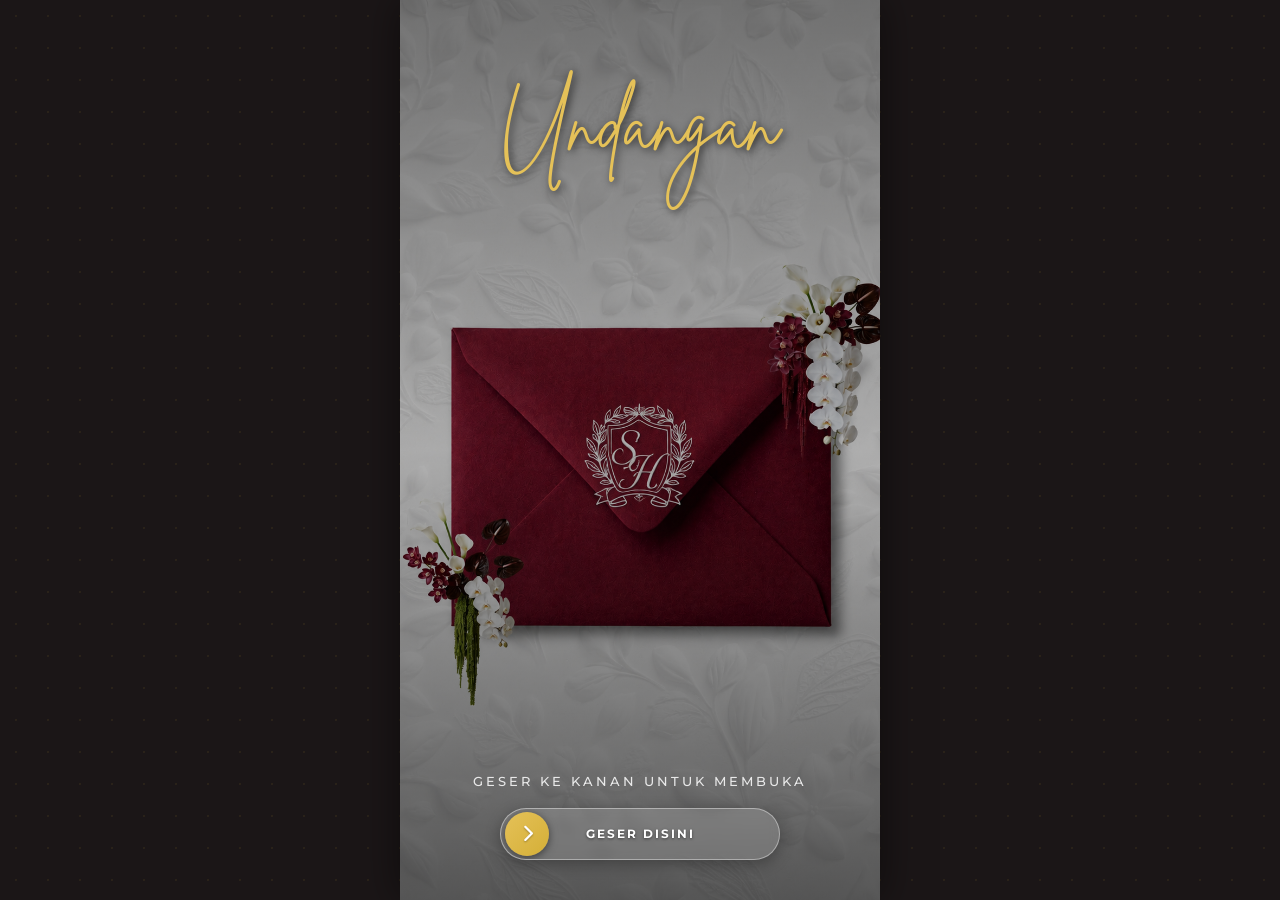
==== index.html @ bf0177e0 "Add files via upload" ====
<!DOCTYPE html>
<html lang="id">

<head>
    <meta charset="UTF-8">
    <meta name="viewport" content="width=device-width, initial-scale=1.0">
    <title>Undangan Pernikahan Sulis & Haykal</title>

    <!-- SEO Meta Tags -->
    <meta name="description"
        content="Undangan Pernikahan Digital Sulis & Haykal. Temukan detail acara, galeri foto, peta lokasi, dan kirimkan ucapan doa restu Anda di sini.">
    <meta name="keywords"
        content="undangan digital, Sulis Haykal, pernikahan Sulis & Haykal, wedding invitation, undangan online">
    <meta name="author" content="Antigravity">

    <!-- Open Graph / Facebook -->
    <meta property="og:type" content="website">
    <meta property="og:title" content="The Wedding of Sulis & Haykal">
    <meta property="og:description" content="Kirim doa restu dan hadiri pernikahan kami secara digital.">
    <meta property="og:image" content="./g13.jpg">

    <!-- Fonts -->
    <link rel="preconnect" href="https://fonts.googleapis.com">
    <link rel="preconnect" href="https://fonts.gstatic.com" crossorigin>
    <link
        href="https://fonts.googleapis.com/css2?family=Cinzel:wght@400;600;700&family=Montserrat:wght@300;400;500;600;700&family=Playfair+Display:ital,wght@0,400;0,600;0,700;1,400&display=swap"
        rel="stylesheet">

    <!-- Font Awesome Icons -->
    <link rel="stylesheet" href="https://cdnjs.cloudflare.com/ajax/libs/font-awesome/6.4.0/css/all.min.css">

    <!-- Stylesheet -->
    <link rel="stylesheet" href="style.css?v=16">

    <!-- Mobile WebView Debug Catcher -->
    <script>
        window.onerror = function (message, source, lineno, colno, error) {
            console.error("JS ERROR:\n" + message + "\nSource: " + source + "\nLine: " + lineno + "\nColumn: " + colno, error);
            return true; // Suppress intrusive error dialogs
        };
    </script>
</head>

<body>

    <!-- ================= COVER 1 (MAIN COVER) ================= -->
    <section id="cover-one" class="cover-section active">
        <div class="cover-overlay"></div>
        <div class="cover-content">
            <!-- Header Group (Top) -->
            <div class="cover-header animate-fade-in-down">
                <h1 class="brand-undangan">Undangan</h1>
            </div>

            <!-- Footer Group (Bottom) -->
            <div class="cover-footer animate-fade-in-up">
                <div class="slider-instruction animate-pulse">
                    <span>Geser ke kanan untuk membuka</span>
                </div>

                <!-- Slide to Unlock Button -->
                <div class="slider-container" id="slider-container">
                    <div class="slider-bg"></div>
                    <div class="slider-text">GESER DISINI</div>
                    <div class="slider-handle" id="slider-handle">
                        <i class="fa-solid fa-chevron-right"></i>
                    </div>
                </div>
            </div>
        </div>
    </section>

    <!-- ================= COVER 2 (GUEST COVER) ================= -->
    <section id="cover-two" class="cover-section">
        <!-- Soft Cross-Fade Slideshow -->
        <div class="slideshow-container">
            <div class="slide active" style="background-image: url('g10.jpg');"></div>
            <div class="slide" style="background-image: url('g3.jpg');"></div>
            <div class="slide" style="background-image: url('g14.jpg');"></div>
        </div>
        <div class="cover-overlay"></div>
        <div class="cover-content justify-between py-12">

            <!-- Top Text: Lontara Font -->
            <div class="cover-header-lontara animate-fade-in-down">
                <p class="subtitle">THE WEDDING OF</p>
                <h2 class="bride-groom-names">SULIS & HAYKAL</h2>
            </div>

            <!-- Bottom Guest Info and Button -->
            <div class="cover-footer animate-fade-in-up">
                <div class="guest-card">
                    <p class="to-text">Kepada Yth. Bapak/Ibu/Saudara/i:</p>
                    <h3 id="guest-name" class="guest-name-text">Nama Undangan</h3>
                    <p class="we-invite-text">Kami Mengundang Anda untuk Menghadiri Hari Bahagia Kami</p>
                </div>

                <button id="btn-open-invitation" class="btn-premium">
                    <i class="fa-solid fa-envelope-open-text mr-2 animate-bounce-horizontal"></i> Buka Undangan
                </button>
            </div>

        </div>
    </section>

    <!-- ================= MAIN INVITATION CONTENT ================= -->
    <main id="main-invitation" class="main-content hidden">

        <!-- Main Background Slideshow -->
        <div id="main-bg-slideshow">
            <div class="main-slide active" style="background-image: url('g1.jpg');"></div>
            <div class="main-slide" style="background-image: url('g2.jpg');"></div>
            <div class="main-slide" style="background-image: url('g3.jpg');"></div>
            <div class="main-slide" style="background-image: url('g4.jpg');"></div>
            <div class="main-slide" style="background-image: url('g5.jpg');"></div>
            <div class="main-slide" style="background-image: url('g6.jpg');"></div>
            <div class="main-slide" style="background-image: url('g7.jpg');"></div>
            <div class="main-slide" style="background-image: url('g8.jpg');"></div>
            <div class="main-slide" style="background-image: url('g9.jpg');"></div>
            <div class="main-slide" style="background-image: url('g10.jpg');"></div>
            <div class="main-slide" style="background-image: url('g11.jpg');"></div>
            <div class="main-slide" style="background-image: url('g12.jpg');"></div>
            <div class="main-slide" style="background-image: url('g14.jpg');"></div>
        </div>

        <!-- Section: Hero (First Screen after Opening) -->
        <section id="main-hero" class="hero-section">
            <div class="hero-bg" style="background-image: url('g12.jpg');"></div>
            <div class="cover-overlay"></div>
            <div class="hero-content">
                <!-- Top Header -->
                <div class="hero-header-top">
                    <p class="hero-invited">You are invited to the wedding of</p>
                    <h1 class="hero-names">SULIS & HAYKAL</h1>
                </div>

                <!-- Bottom Footer -->
                <div class="hero-footer-bottom">
                    <p class="hero-date-label">Waktu Pernikahan:</p>
                    <p class="hero-date-val">Sabtu, 12 September 2026</p>

                    <div class="timer-grid">
                        <div class="timer-box">
                            <span id="days" class="time-num">00</span>
                            <span class="time-label">Hari</span>
                        </div>
                        <div class="timer-box">
                            <span id="hours" class="time-num">00</span>
                            <span class="time-label">Jam</span>
                        </div>
                        <div class="timer-box">
                            <span id="minutes" class="time-num">00</span>
                            <span class="time-label">Menit</span>
                        </div>
                        <div class="timer-box">
                            <span id="seconds" class="time-num">00</span>
                            <span class="time-label">Detik</span>
                        </div>
                    </div>
                </div>
            </div>
        </section>

        <!-- Floating Music Player -->
        <div id="music-player-container" class="music-player-btn animate-rotate-slow">
            <div class="vinyl-disc" id="music-disc">
                <i class="fa-solid fa-music"></i>
            </div>
        </div>

        <!-- Section: Intro / Opening Quote -->
        <section id="intro" class="section-padding bg-ivory">
            <div class="container text-center">
                <div class="flower-divider animate-on-scroll">
                    <i class="fa-solid fa-heart-pulse"></i>
                </div>
                <div class="quote-box animate-on-scroll">
                    <h4 class="section-subtitle">Bismillahirrohmanirrohim</h4>
                    <p class="verse-text">
                        "Dan di antara tanda-tanda (kebesaran)-Nya ialah Dia menciptakan pasangan-pasangan untukmu dari
                        jenismu sendiri, agar kamu cenderung dan merasa tenteram kepadanya, dan Dia menjadikan di
                        antaramu rasa kasih dan sayang. Sungguh, pada yang demikian itu benar-benar terdapat tanda-tanda
                        (kebesaran Allah) bagi kaum yang berpikir."
                    </p>
                    <p class="verse-ref">QS. Ar-Rum: 21</p>
                </div>
            </div>
        </section>

        <!-- Running Photos Marquee -->
        <div class="running-photos-container animate-on-scroll">
            <div class="running-photos-track">
                <img src="g1.jpg" alt="Running Photo 1">
                <img src="g2.jpg" alt="Running Photo 2">
                <img src="g4.jpg" alt="Running Photo 3">
                <img src="g5.jpg" alt="Running Photo 4">
                <img src="g7.jpg" alt="Running Photo 5">
                <img src="g8.jpg" alt="Running Photo 6">
                <img src="g10.jpg" alt="Running Photo 7">
                <img src="g11.jpg" alt="Running Photo 8">
                <!-- Duplicates for seamless looping -->
                <img src="g1.jpg" alt="Running Photo 1">
                <img src="g2.jpg" alt="Running Photo 2">
                <img src="g4.jpg" alt="Running Photo 3">
                <img src="g5.jpg" alt="Running Photo 4">
                <img src="g7.jpg" alt="Running Photo 5">
                <img src="g8.jpg" alt="Running Photo 6">
                <img src="g10.jpg" alt="Running Photo 7">
                <img src="g11.jpg" alt="Running Photo 8">
            </div>
        </div>

        <!-- Section: Bride & Groom Profiles -->
        <section id="couple" class="section-padding bg-warm">
            <div class="container">
                <div class="text-center mb-12">
                    <h2 class="section-title animate-on-scroll">Mempelai</h2>
                    <p class="section-desc animate-on-scroll">Dengan memohon rahmat dan ridho Allah SWT, kami bermaksud
                        mengundang Anda untuk menghadiri pernikahan kami.</p>
                </div>

                <div class="couple-grid">
                    <!-- Bride Card -->
                    <div class="couple-card animate-on-scroll drop-down">
                        <div class="couple-img-wrapper">
                            <img src="bride.jpg" alt="Sulis" class="couple-img">
                        </div>
                        <h3 class="couple-name">Sulis</h3>
                        <p class="parents-info">
                            Putri pertama dari <br>
                            <strong>Bapak Abbas</strong> <br>
                            & <br>
                            <strong>Ibu Nurhayati</strong>
                        </p>
                    </div>

                    <div class="and-symbol animate-on-scroll drop-down" style="transition-delay: 0.2s;">
                        <span>&</span>
                    </div>

                    <!-- Groom Card -->
                    <div class="couple-card animate-on-scroll drop-down" style="transition-delay: 0.4s;">
                        <div class="couple-img-wrapper">
                            <img src="groom.jpg" alt="Nofriansyah" class="couple-img">
                        </div>
                        <h3 class="couple-name">Nofriansyah</h3>
                        <p class="parents-info">
                            Putra pertama dari <br>
                            <strong>Bapak Nasrudin Se'na</strong> <br>
                            & <br>
                            <strong>Ibu Nurhaida Hi. Moh. Tiro</strong>
                        </p>
                    </div>
                </div>
            </div>
        </section>



        <!-- Section: Event Details -->
        <section id="events" class="section-padding bg-ivory">
            <div class="container">
                <div class="text-center mb-12 animate-on-scroll">
                    <h2 class="section-title">Detail Acara</h2>
                    <p class="section-desc">Insya Allah, acara pernikahan kami akan diselenggarakan pada:</p>
                </div>

                <div class="event-grid">
                    <!-- Akad Card -->
                    <div class="event-card animate-on-scroll slide-left">
                        <div class="event-icon"><i class="fa-solid fa-ring"></i></div>
                        <h3 class="event-title">Akad Nikah</h3>

                        <div class="event-info-item">
                            <i class="fa-regular fa-calendar-days"></i>
                            <div>
                                <p class="event-day">Sabtu</p>
                                <p class="event-date">12 September 2026</p>
                            </div>
                        </div>

                        <div class="event-info-item">
                            <i class="fa-regular fa-clock"></i>
                            <div>
                                <p class="event-time">Pukul 10.00 WITA - Selesai</p>
                            </div>
                        </div>

                        <div class="event-info-item">
                            <i class="fa-solid fa-map-location-dot"></i>
                            <div>
                                <p class="event-venue"><strong>Dusun Munawar</strong></p>
                                <p class="event-address">Desa Lakatan Kec. Galang</p>
                            </div>
                        </div>

                        <a href="https://maps.app.goo.gl/1c792vHpND1x1CF36?g_st=aw" target="_blank"
                            class="btn-location">
                            <i class="fa-solid fa-location-arrow"></i> Lihat Google Maps
                        </a>
                    </div>

                    <!-- Perjamuan Card -->
                    <div class="event-card animate-on-scroll slide-right">
                        <div class="event-icon"><i class="fa-solid fa-champagne-glasses"></i></div>
                        <h3 class="event-title">Perjamuan</h3>

                        <div class="event-info-item">
                            <i class="fa-regular fa-calendar-days"></i>
                            <div>
                                <p class="event-day">Sabtu</p>
                                <p class="event-date">12 September 2026</p>
                            </div>
                        </div>

                        <div class="event-info-item">
                            <i class="fa-regular fa-clock"></i>
                            <div>
                                <p class="event-time">Pukul 19.30 WITA - Selesai</p>
                            </div>
                        </div>

                        <div class="event-info-item">
                            <i class="fa-solid fa-map-location-dot"></i>
                            <div>
                                <p class="event-venue"><strong>Dusun Munawar</strong></p>
                                <p class="event-address">Desa Lakatan Kec. Galang</p>
                            </div>
                        </div>

                        <a href="https://maps.app.goo.gl/1c792vHpND1x1CF36?g_st=aw" target="_blank"
                            class="btn-location">
                            <i class="fa-solid fa-location-arrow"></i> Lihat Google Maps
                        </a>
                    </div>
                </div>
            </div>
        </section>

        <!-- Section: Love Story -->
        <section id="love-story" class="section-padding bg-ivory">
            <div class="container">
                <div class="text-center mb-12 animate-on-scroll">
                    <h2 class="section-title">Love Story</h2>
                    <p class="section-desc">Kisah perjalanan cinta kami dari awal bertemu hingga mengikat janji suci.</p>
                </div>

                <div class="love-story-container">
                    <!-- Point 1 -->
                    <div class="love-story-card animate-on-scroll">
                        <div class="story-icon">
                            <i class="fa-solid fa-heart"></i>
                        </div>
                        <div class="story-date">22 Maret 2019</div>
                        <h3 class="story-title">Awal Bertemu</h3>
                        <p class="story-desc">Pertama kali bertemu di sekolah. Mengawali perjalanan kisah cinta dan 7 tahun menjalani masa pacaran.</p>
                    </div>

                    <!-- Point 2 -->
                    <div class="love-story-card animate-on-scroll">
                        <div class="story-icon">
                            <i class="fa-solid fa-gem"></i>
                        </div>
                        <div class="story-date">03 Juli 2026</div>
                        <h3 class="story-title">Pelamaran</h3>
                        <p class="story-desc">Momen sakral saat mengikat komitmen dan niat tulus menuju jenjang pernikahan.</p>
                    </div>

                    <!-- Point 3 -->
                    <div class="love-story-card animate-on-scroll">
                        <div class="story-icon">
                            <i class="fa-solid fa-hands-holding-heart"></i>
                        </div>
                        <div class="story-date">12 September 2026</div>
                        <h3 class="story-title">Menikah</h3>
                        <p class="story-desc">Hari yang paling dinantikan untuk mengikrarkan janji suci sehidup semati.</p>
                    </div>
                </div>
            </div>
        </section>

        <!-- Section: Photo Gallery -->
        <section id="gallery" class="section-padding bg-warm">
            <div class="container">
                <div class="text-center mb-12 animate-on-scroll">
                    <h2 class="section-title">Galeri Foto</h2>
                    <p class="section-desc">Momen-momen indah kebersamaan kami yang diabadikan dalam jepretan kamera.
                    </p>
                </div>

                <div class="gallery-grid animate-on-scroll">
                    <div class="gallery-item"><img src="g1.jpg" alt="Foto Sulis & Haykal 1" class="gallery-img"></div>
                    <div class="gallery-item"><img src="g2.jpg" alt="Foto Sulis & Haykal 2" class="gallery-img"></div>
                    <div class="gallery-item"><img src="g3.jpg" alt="Foto Sulis & Haykal 3" class="gallery-img"></div>
                    <div class="gallery-item"><img src="g4.jpg" alt="Foto Sulis & Haykal 4" class="gallery-img"></div>
                    <div class="gallery-item"><img src="g5.jpg" alt="Foto Sulis & Haykal 5" class="gallery-img"></div>
                    <div class="gallery-item"><img src="g6.jpg" alt="Foto Sulis & Haykal 6" class="gallery-img"></div>
                    <div class="gallery-item"><img src="g7.jpg" alt="Foto Sulis & Haykal 7" class="gallery-img"></div>
                    <div class="gallery-item"><img src="g8.jpg" alt="Foto Sulis & Haykal 8" class="gallery-img"></div>
                    <div class="gallery-item"><img src="g9.jpg" alt="Foto Sulis & Haykal 9" class="gallery-img"></div>
                    <div class="gallery-item"><img src="g10.jpg" alt="Foto Sulis & Haykal 10" class="gallery-img"></div>
                    <div class="gallery-item"><img src="g11.jpg" alt="Foto Sulis & Haykal 11" class="gallery-img"></div>
                    <div class="gallery-item"><img src="g12.jpg" alt="Foto Sulis & Haykal 12" class="gallery-img"></div>
                </div>
            </div>
        </section>

        <!-- Section: RSVP & Wishes -->
        <section id="rsvp-wishes" class="section-padding bg-ivory">
            <div class="container">
                <div class="rsvp-wishes-grid">

                    <!-- RSVP Card -->
                    <div class="rsvp-form-container animate-on-scroll slide-left">
                        <h2 class="card-title">Konfirmasi Kehadiran</h2>
                        <p class="card-subtitle">Silakan isi formulir di bawah ini untuk mengonfirmasi kehadiran Anda.
                        </p>

                        <form id="rsvp-form" class="rsvp-form">
                            <div class="form-group">
                                <label for="form-name">Nama Lengkap</label>
                                <input type="text" id="form-name" placeholder="Masukkan nama Anda" required
                                    autocomplete="off">
                            </div>

                            <div class="form-group">
                                <label for="form-attendance">Konfirmasi Kehadiran</label>
                                <select id="form-attendance" required>
                                    <option value="" disabled selected>Pilih Kehadiran</option>
                                    <option value="Hadir">Saya Akan Hadir</option>
                                    <option value="Ragu-ragu">Masih Ragu-ragu</option>
                                    <option value="Tidak Hadir">Maaf, Saya Tidak Bisa Hadir</option>
                                </select>
                            </div>

                            <div class="form-group">
                                <label for="form-guests">Jumlah Tamu</label>
                                <select id="form-guests" required>
                                    <option value="1">1 Orang</option>
                                    <option value="2">2 Orang (Bawa Pasangan)</option>
                                    <option value="3">3 Orang</option>
                                    <option value="4">4 Orang</option>
                                </select>
                            </div>

                            <div class="form-group">
                                <label for="form-wish">Ucapan & Doa Restu</label>
                                <textarea id="form-wish" rows="4" placeholder="Tulis ucapan dan doa restu Anda..."
                                    required></textarea>
                            </div>

                            <button type="submit" class="btn-submit">Kirim Konfirmasi</button>
                        </form>
                    </div>

                    <!-- Wishes Board -->
                    <div class="wishes-board-container animate-on-scroll slide-right">
                        <h2 class="card-title">Ucapan & Doa Restu</h2>
                        <p class="card-subtitle">Doa dan restu dari sahabat dan keluarga yang berbahagia.</p>

                        <div class="wishes-wrapper" id="wishes-list">
                            <!-- Dynamically Loaded Wishes -->
                        </div>
                    </div>

                </div>
            </div>
        </section>

        <!-- Section: Gift Envelope (Kado Digital) -->
        <section id="gift" class="section-padding bg-warm text-center">
            <div class="container">
                <div class="max-w-2xl mx-auto animate-on-scroll">
                    <h2 class="section-title">Kado Digital</h2>
                    <p class="section-desc mb-8">Bagi keluarga dan kerabat yang ingin memberikan tanda kasih untuk kami,
                        dapat mengirimikannya secara digital melalui rekening di bawah ini:</p>

                    <div class="gift-grid">
                        <!-- Account 1 -->
                        <div class="bank-card animate-on-scroll">
                            <div class="bank-logo">REKENING DIGITAL</div>
                            <p class="bank-acc-label">Nomor Rekening</p>
                            <h4 class="bank-number" id="bri-num">1510018330859</h4>
                            <p class="bank-holder">a.n. SULIS</p>
                            <button class="btn-copy" onclick="copyToClipboard('bri-num')">
                                <i class="fa-regular fa-copy"></i> Salin No. Rekening
                            </button>
                        </div>
                    </div>

                    <!-- Gift Address -->
                    <div class="gift-address-card mt-8 animate-on-scroll">
                        <i class="fa-solid fa-gift address-icon"></i>
                        <h4>Kirim Kado Fisik</h4>
                        <p class="address-text">
                            Dusun Munawar Desa Lakatan Kec. Galang
                        </p>
                        <button class="btn-copy" id="btn-copy-address"
                            onclick="copyText('Dusun Munawar Desa Lakatan Kec. Galang')">
                            <i class="fa-regular fa-copy"></i> Salin Alamat
                        </button>
                    </div>
                </div>
            </div>
        </section>

        <!-- Section: Closing / Footer -->
        <footer class="footer bg-overlay-fixed" style="background-image: url('couple_bg.jpg');">
            <div class="cover-overlay"></div>
            <div class="container relative z-10 text-center text-white">
                <p class="footer-thanks">Merupakan suatu kehormatan dan kebahagiaan bagi kami apabila
                    Bapak/Ibu/Saudara/i berkenan hadir untuk memberikan doa restu kepada kedua mempelai.</p>

                <h3 class="footer-names">SULIS & HAYKAL</h3>
                <p class="footer-closing">Sampai Jumpa di Hari Bahagia Kami</p>

                <div class="footer-divider"></div>
                <p class="credit-text">Undangan Digital oleh WARDIGITAL &bull; <a
                        href="https://instagram.com/war.digital_" target="_blank"
                        style="color: var(--secondary-light); text-decoration: none; font-weight: 500;"><i
                            class="fa-brands fa-instagram"></i> @war.digital_</a></p>
            </div>
        </footer>

    </main>

    <!-- Lightbox Popup Overlay (for Gallery) -->
    <div id="lightbox-overlay" class="lightbox-overlay">
        <span class="lightbox-close" id="lightbox-close">&times;</span>
        <img class="lightbox-content" id="lightbox-img">
    </div>

    <!-- Hidden Audio element -->
    <audio id="wedding-audio" loop preload="auto">
        <source src="music.mp3" type="audio/mpeg">
        Your browser does not support the audio element.
    </audio>

    <!-- Script File -->
    <script src="script.js?v=16"></script>
</body>

</html>
---- style.css ----
/* ==============================================
   DESIGN SYSTEM & VARIABLES
   ============================================== */
:root {
    --primary-color: #8E2B43;      /* Rose Gold / Deep Rose */
    --primary-dark: #631B2D;
    --secondary-color: #D4AF37;    /* Classic Gold */
    --secondary-light: #E5C158;
    --bg-ivory: #FCF8F5;           /* Soft Ivory Background */
    --bg-warm: #F7EFE9;            /* Slightly warmer tone */
    --text-dark: #3E3436;          /* Elegant Charcoal */
    --text-light: #F7EFE9;
    --font-heading: 'Cinzel', serif;
    --font-body: 'Montserrat', sans-serif;
}

/* Local Fonts Integration */
@font-face {
    font-family: 'Brittany Signature';
    src: url('BrittanySignature.ttf') format('truetype');
    font-weight: normal;
    font-style: normal;
    font-display: swap;
}

@font-face {
    font-family: 'Lontara';
    src: url('Lontara.ttf') format('truetype');
    font-weight: normal;
    font-style: normal;
    font-display: swap;
}

/* ==============================================
   RESET & BASE STYLES
   ============================================== */
* {
    margin: 0;
    padding: 0;
    box-sizing: border-box;
}

html {
    scroll-behavior: smooth;
    background-color: #1b1617;
    background-image: radial-gradient(rgba(212, 175, 55, 0.08) 1.5px, transparent 1.5px);
    background-size: 32px 32px;
}

body {
    font-family: var(--font-body);
    color: var(--text-dark);
    background-color: var(--bg-ivory);
    line-height: 1.6;
    overflow-x: hidden;
    max-width: 480px;
    margin: 0 auto;
    box-shadow: 0 0 40px rgba(0, 0, 0, 0.5);
    position: relative;
    min-height: 100dvh;
}

h1, h2, h3, h4, h5, h6 {
    font-family: var(--font-heading);
    font-weight: 600;
}

a {
    text-decoration: none;
    color: inherit;
    transition: all 0.3s ease;
}

/* ==============================================
   UTILITIES & FLEXBOX/GRID HELPER
   ============================================== */
.container {
    width: 100%;
    max-width: 1200px;
    margin: 0 auto;
    padding: 0 24px;
}

.section-padding {
    padding: 80px 0;
}

.text-center { text-align: center; }
.relative { position: relative; }
.z-10 { z-index: 10; }
.text-white { color: #ffffff; }
.mt-8 { margin-top: 32px; }
.mb-8 { margin-bottom: 32px; }
.mb-12 { margin-bottom: 48px; }
.mr-2 { margin-right: 8px; }
.max-w-2xl { max-width: 42rem; }
.mx-auto { margin-left: auto; margin-right: auto; }
.hidden { display: none !important; }
.py-12 { padding-top: 48px; padding-bottom: 48px; }
.justify-between { justify-content: space-between; }

/* Background helpers */
.bg-ivory { background-color: transparent; }
.bg-warm { background-color: transparent; }

/* ==============================================
   COVER INTERFACES (Full Screen Covers)
   ============================================== */
.cover-section {
    position: fixed;
    top: 0;
    left: 50%;
    transform: translate(-50%, 0);
    width: 100%;
    max-width: 480px;
    height: 100dvh;
    z-index: 100;
    overflow: hidden;
    display: flex;
    flex-direction: column;
    justify-content: center;
    align-items: center;
    transition: transform 1s cubic-bezier(0.77, 0, 0.175, 1), opacity 1s ease;
}

.cover-section:not(.active) {
    transform: translate(-50%, -100%);
    pointer-events: none;
    opacity: 0;
}

.cover-overlay {
    position: absolute;
    top: 0;
    left: 0;
    width: 100%;
    height: 100%;
    background: linear-gradient(to bottom, rgba(0,0,0,0.55), rgba(0,0,0,0.3), rgba(0,0,0,0.65));
    z-index: 2;
}

.cover-content {
    position: relative;
    z-index: 3;
    width: 100%;
    height: 100%;
    display: flex;
    flex-direction: column;
    align-items: center;
    justify-content: center;
    padding: 40px 20px;
    text-align: center;
}

.cover-header, .cover-footer {
    width: 100%;
    display: flex;
    flex-direction: column;
    align-items: center;
}

/* Cover 1 (Main Cover) */
#cover-one {
    background-image: url('g13.jpg');
    background-size: cover;
    background-position: center;
}

#cover-one .cover-content {
    justify-content: space-between;
    padding: 60px 20px 40px;
}

.brand-undangan {
    font-family: 'Brittany Signature', cursive;
    color: var(--secondary-light);
    font-size: 5rem;
    font-weight: normal;
    text-shadow: 2px 2px 8px rgba(0, 0, 0, 0.7);
    margin-bottom: 8px;
    user-select: none;
}

.monogram-container {
    display: flex;
    justify-content: center;
    align-items: center;
    z-index: 5;
}

.monogram-text-stacked {
    display: flex;
    flex-direction: column;
    align-items: center;
    line-height: 0.85;
}

.monogram-text-stacked .m-letter {
    font-family: 'Cinzel', serif;
    font-size: 3.5rem;
    font-weight: 700;
    color: var(--secondary-light);
    letter-spacing: 0;
    text-shadow: 2px 4px 10px rgba(0, 0, 0, 0.9);
    user-select: none;
}

/* Shift R to the top-left */
.monogram-text-stacked .m-letter:first-child {
    transform: translate(-32px, -10px);
}

/* Shift D to the bottom-right */
.monogram-text-stacked .m-letter:last-child {
    transform: translate(32px, 10px);
}

.monogram-text-stacked .m-amp {
    font-family: 'Playfair Display', serif;
    font-style: italic;
    font-size: 2.2rem;
    color: #ffffff;
    margin: -5px 0;
    z-index: 2;
    text-shadow: 2px 4px 10px rgba(0, 0, 0, 0.9);
    user-select: none;
}

.slider-instruction {
    font-size: 0.8rem;
    letter-spacing: 3px;
    color: rgba(255, 255, 255, 0.85);
    margin-bottom: 16px;
    text-transform: uppercase;
    font-weight: 500;
}

/* Slider Track & Handle */
.slider-container {
    width: 280px;
    height: 52px;
    background-color: rgba(255, 255, 255, 0.15);
    border: 1px solid rgba(255, 255, 255, 0.4);
    border-radius: 30px;
    position: relative;
    padding: 4px;
    display: flex;
    align-items: center;
    box-shadow: 0 4px 15px rgba(0,0,0,0.3);
    backdrop-filter: blur(5px);
    overflow: hidden;
}

.slider-bg {
    position: absolute;
    left: 0;
    top: 0;
    height: 100%;
    width: 0;
    background: linear-gradient(90deg, rgba(142,43,67,0.4), rgba(212,175,55,0.4));
    border-radius: 30px 0 0 30px;
    z-index: 1;
}

.slider-text {
    width: 100%;
    text-align: center;
    font-size: 0.75rem;
    font-weight: 700;
    letter-spacing: 2px;
    color: #ffffff;
    user-select: none;
    z-index: 2;
    text-transform: uppercase;
    text-shadow: 0 1px 3px rgba(0,0,0,0.5);
}

.slider-handle {
    width: 44px;
    height: 44px;
    background: linear-gradient(135deg, var(--secondary-light), var(--secondary-color));
    border-radius: 50%;
    display: flex;
    justify-content: center;
    align-items: center;
    color: #ffffff;
    cursor: pointer;
    box-shadow: 0 2px 8px rgba(0, 0, 0, 0.5);
    position: absolute;
    left: 4px;
    z-index: 3;
    transition: left 0.1s ease;
}

.slider-handle i {
    font-size: 1.1rem;
    text-shadow: 0 1px 2px rgba(0,0,0,0.3);
}

/* Cover 2 (Guest Cover) */
.slideshow-container {
    position: absolute;
    top: 0;
    left: 0;
    width: 100%;
    height: 100%;
    z-index: 1;
}

.slide {
    position: absolute;
    top: 0;
    left: 0;
    width: 100%;
    height: 100%;
    background-size: cover;
    background-position: center;
    opacity: 0;
    transition: opacity 1.5s ease-in-out;
    z-index: 1;
}

.slide.active {
    opacity: 1;
}

/* Main Background Slideshow */
#main-bg-slideshow {
    position: fixed;
    top: 0;
    left: 50%;
    transform: translateX(-50%);
    width: 100%;
    max-width: 480px;
    height: 100dvh;
    z-index: 1;
    overflow: hidden;
    pointer-events: none;
}

.main-slide {
    position: absolute;
    top: 0;
    left: 0;
    width: 100%;
    height: 100%;
    background-size: cover;
    background-position: center;
    opacity: 0;
    transition: opacity 1s ease-in-out;
}

.main-slide.active {
    opacity: 1;
}

.main-content section, .main-content footer {
    position: relative;
    z-index: 2;
}

.cover-header-lontara {
    margin-top: 20px;
}

.cover-header-lontara .subtitle {
    font-size: 0.9rem;
    letter-spacing: 6px;
    color: var(--secondary-light);
    font-weight: 600;
    margin-bottom: 8px;
    text-shadow: 0 2px 4px rgba(0,0,0,0.6);
}

.bride-groom-names {
    font-family: 'Lontara', sans-serif;
    font-size: 3.2rem;
    font-weight: normal;
    color: #ffffff;
    text-shadow: 2px 2px 8px rgba(0,0,0,0.8);
    line-height: 1.2;
}

#cover-two .cover-content {
    justify-content: space-between;
    padding: 60px 20px 40px;
}

.guest-card {
    background: none;
    backdrop-filter: none;
    -webkit-backdrop-filter: none;
    border: none;
    padding: 0;
    max-width: 320px;
    margin: 0 auto 24px;
    box-shadow: none;
}

.to-text {
    font-size: 0.75rem;
    color: rgba(255, 255, 255, 0.85);
    text-transform: uppercase;
    letter-spacing: 1.5px;
    margin-bottom: 6px;
    text-shadow: 1px 1px 4px rgba(0, 0, 0, 0.9);
}

.guest-name-text {
    font-family: var(--font-heading);
    font-size: 1.5rem;
    font-weight: 600;
    color: var(--secondary-light);
    margin-bottom: 8px;
    text-shadow: 1px 1px 6px rgba(0, 0, 0, 0.9);
}

.we-invite-text {
    font-size: 0.72rem;
    color: rgba(255, 255, 255, 0.9);
    letter-spacing: 0.5px;
    text-shadow: 1px 1px 4px rgba(0, 0, 0, 0.9);
}

.btn-premium {
    background: linear-gradient(135deg, var(--primary-color), var(--primary-dark));
    color: #ffffff;
    border: 1px solid var(--secondary-color);
    padding: 14px 36px;
    font-family: var(--font-heading);
    font-size: 0.95rem;
    font-weight: 600;
    letter-spacing: 2px;
    border-radius: 30px;
    cursor: pointer;
    box-shadow: 0 4px 15px rgba(142, 43, 67, 0.4), 0 0 0 0px rgba(212, 175, 55, 0.5);
    transition: all 0.3s cubic-bezier(0.175, 0.885, 0.32, 1.275);
    text-transform: uppercase;
}

.btn-premium:hover {
    transform: translateY(-3px);
    box-shadow: 0 6px 20px rgba(142, 43, 67, 0.6), 0 0 10px rgba(212, 175, 55, 0.8);
    background: linear-gradient(135deg, var(--primary-dark), var(--primary-color));
}

.btn-premium:active {
    transform: translateY(-1px);
}

/* ==============================================
   MAIN CONTENT AREA
   ============================================== */
.main-content {
    opacity: 0;
    transition: opacity 1.5s ease-in-out;
}

.main-content.visible {
    opacity: 1;
}

/* Floating Music Player */
.music-player-btn {
    position: fixed;
    bottom: 24px;
    right: 24px;
    width: 50px;
    height: 50px;
    background: linear-gradient(135deg, var(--primary-color), var(--primary-dark));
    border: 2px solid var(--secondary-color);
    border-radius: 50%;
    display: flex;
    justify-content: center;
    align-items: center;
    color: #ffffff;
    font-size: 1.1rem;
    cursor: pointer;
    box-shadow: 0 4px 12px rgba(0, 0, 0, 0.3);
    z-index: 99;
}

@media (min-width: 481px) {
    .music-player-btn {
        right: calc(50% - 240px + 24px);
    }
}

.vinyl-disc {
    width: 100%;
    height: 100%;
    display: flex;
    justify-content: center;
    align-items: center;
}

/* Rotating Class */
.animate-rotate-slow {
    animation: rotateVinyl 4s linear infinite;
}

.paused {
    animation-play-state: paused;
}

@keyframes rotateVinyl {
    from { transform: rotate(0deg); }
    to { transform: rotate(360deg); }
}

/* Section Header Typography */
.section-title {
    font-family: var(--font-heading);
    font-size: 2.2rem;
    color: var(--primary-color);
    margin-bottom: 8px;
    letter-spacing: 2px;
}

.section-desc {
    font-size: 0.85rem;
    color: #776e70;
    max-width: 600px;
    margin: 0 auto;
    letter-spacing: 1px;
}

/* ==============================================
   SECTION: INTRO (Opening Quote)
   ============================================== */
.flower-divider {
    color: var(--secondary-color);
    font-size: 1.6rem;
    margin-bottom: 20px;
}
.quote-box {
    background-color: rgba(0, 0, 0, 0.45);
    backdrop-filter: blur(8px);
    -webkit-backdrop-filter: blur(8px);
    border: 1px solid rgba(255, 255, 255, 0.15);
    border-radius: 16px;
    padding: 32px 24px;
    margin: 20px auto 0;
    max-width: 100%;
    box-shadow: 0 8px 32px rgba(0, 0, 0, 0.4);
    text-align: center;
}

.section-subtitle {
    font-size: 0.95rem;
    font-weight: 500;
    letter-spacing: 4px;
    color: var(--secondary-light);
    margin-bottom: 18px;
    text-transform: uppercase;
    text-shadow: 1px 1px 3px rgba(0, 0, 0, 0.8);
}

.verse-text {
    font-family: 'Playfair Display', 'Georgia', serif;
    font-size: 0.82rem;
    color: #ffffff;
    font-style: normal;
    max-width: 800px;
    margin: 0 auto 16px;
    line-height: 1.8;
    text-transform: none;
    text-shadow: 1px 1px 3px rgba(0, 0, 0, 0.8);
}

.verse-ref {
    font-size: 0.8rem;
    font-weight: 600;
    letter-spacing: 2px;
    color: var(--secondary-light);
    text-transform: uppercase;
    margin: 0;
    text-shadow: 1px 1px 3px rgba(0, 0, 0, 0.8);
}

/* ==============================================
   SECTION: COUPLE PROFILE
   ============================================== */
.couple-grid {
    display: flex;
    flex-direction: column;
    align-items: center;
    gap: 20px;
    margin-top: 40px;
}

#couple .container {
    padding-left: 0;
    padding-right: 0;
}

#couple .mb-12 {
    padding: 0 24px;
}

.couple-card {
    background-image: linear-gradient(rgba(0, 0, 0, 0.2), rgba(0, 0, 0, 0.4)), url('couple_bg.jpg');
    background-size: cover;
    background-position: center;
    background-repeat: no-repeat;
    border-radius: 20px;
    border: 1.5px solid rgba(212, 175, 55, 0.45);
    padding: 40px 30px;
    width: 100%;
    max-width: 100%;
    text-align: center;
    transition: transform 0.4s ease, box-shadow 0.4s ease;
}

.couple-card:hover {
    transform: translateY(-5px);
    box-shadow: 0 15px 40px rgba(212, 175, 55, 0.15);
}

.couple-img-wrapper {
    width: 180px;
    height: 180px;
    border-radius: 50%;
    overflow: hidden;
    margin: 0 auto 24px;
    border: 4px solid var(--secondary-color);
    box-shadow: 0 6px 15px rgba(0,0,0,0.1);
}

.couple-img {
    width: 100%;
    height: 100%;
    object-fit: cover;
    transition: transform 0.6s ease;
}

.couple-card:hover .couple-img {
    transform: scale(1.1);
}

.couple-name {
    font-family: var(--font-heading);
    font-size: 1.5rem;
    color: var(--primary-color);
    margin-bottom: 12px;
    font-weight: 600;
}

.parents-info {
    font-size: 0.85rem;
    color: #665f61;
    margin-bottom: 24px;
    line-height: 1.7;
}

.social-btn {
    display: inline-block;
    padding: 8px 16px;
    background-color: var(--bg-warm);
    border-radius: 20px;
    font-size: 0.8rem;
    font-weight: 500;
    color: var(--primary-color);
}

.social-btn:hover {
    background-color: var(--primary-color);
    color: #ffffff;
}

.and-symbol {
    font-family: 'Brittany Signature', cursive;
    font-size: 3.2rem;
    color: var(--secondary-color);
    margin: 10px 0;
    user-select: none;
}

/* ==============================================
   SECTION: HERO SECTION (After Cover 2)
   ============================================== */
.hero-section {
    position: relative;
    height: 100dvh;
    width: 100%;
    overflow: hidden;
    display: flex;
    flex-direction: column;
    justify-content: space-between;
    align-items: center;
    padding: 60px 20px 40px;
    z-index: 2;
}

.hero-bg {
    position: absolute;
    top: 0;
    left: 0;
    width: 100%;
    height: 100%;
    background-size: cover;
    background-position: center;
    z-index: 1;
    transform: scale(1.15);
    transition: transform 3.5s cubic-bezier(0.25, 0.46, 0.45, 0.94);
}

.hero-active .hero-bg {
    transform: scale(1);
}

.hero-content {
    position: relative;
    z-index: 3;
    width: 100%;
    height: 100%;
    display: flex;
    flex-direction: column;
    justify-content: space-between;
    align-items: center;
    text-align: center;
}

.hero-header-top {
    opacity: 0;
    transform: translateY(-20px);
    transition: opacity 2.0s cubic-bezier(0.42, 0, 0.58, 1), transform 2.0s cubic-bezier(0.42, 0, 0.58, 1);
    transition-delay: 0.3s;
    margin-top: 10px;
}

.hero-active .hero-header-top {
    opacity: 1;
    transform: translateY(0);
}

.hero-footer-bottom {
    opacity: 0;
    transform: translateY(20px);
    transition: opacity 2.0s cubic-bezier(0.42, 0, 0.58, 1), transform 2.0s cubic-bezier(0.42, 0, 0.58, 1);
    transition-delay: 0.8s;
    width: 100%;
    display: flex;
    flex-direction: column;
    align-items: center;
}

.hero-active .hero-footer-bottom {
    opacity: 1;
    transform: translateY(0);
}

.hero-invited {
    font-family: 'Lontara', sans-serif;
    font-size: 0.8rem;
    color: var(--secondary-light);
    text-transform: uppercase;
    letter-spacing: 1px;
    margin-bottom: 12px;
    text-shadow: 0 2px 4px rgba(0,0,0,0.6);
    white-space: nowrap;
}

.hero-names {
    font-family: 'Lontara', sans-serif;
    font-size: 2.2rem;
    color: #ffffff;
    text-shadow: 2px 2px 8px rgba(0,0,0,0.8);
    line-height: 1.2;
    font-weight: normal;
    white-space: nowrap;
}

.hero-date-label {
    font-size: 0.75rem;
    text-transform: uppercase;
    letter-spacing: 2px;
    color: rgba(255, 255, 255, 0.85);
    margin-bottom: 4px;
    text-shadow: 0 1px 3px rgba(0,0,0,0.5);
}

.hero-date-val {
    font-family: var(--font-heading);
    font-size: 1.45rem;
    color: var(--secondary-light);
    font-weight: 600;
    margin-bottom: 24px;
    text-shadow: 0 2px 4px rgba(0,0,0,0.6);
}

.hero-section .timer-box {
    background-color: rgba(0, 0, 0, 0.4);
    border: 1px solid rgba(255, 255, 255, 0.2);
    backdrop-filter: blur(4px);
    -webkit-backdrop-filter: blur(4px);
}

.bg-overlay-fixed {
    background-attachment: fixed;
}

.countdown-title {
    font-size: 2.5rem;
    color: var(--secondary-light);
    margin-bottom: 8px;
    text-shadow: 0 2px 4px rgba(0,0,0,0.5);
}

.countdown-subtitle {
    font-size: 0.95rem;
    letter-spacing: 3px;
    text-transform: uppercase;
    margin-bottom: 40px;
    text-shadow: 0 1px 2px rgba(0,0,0,0.5);
}

.timer-grid {
    display: flex;
    justify-content: center;
    gap: 16px;
    flex-wrap: wrap;
}

.timer-box {
    background-color: rgba(255, 255, 255, 0.12);
    backdrop-filter: blur(8px);
    -webkit-backdrop-filter: blur(8px);
    border: 1px solid rgba(255, 255, 255, 0.25);
    border-radius: 12px;
    width: 90px;
    padding: 16px 8px;
    display: flex;
    flex-direction: column;
    align-items: center;
    box-shadow: 0 8px 20px rgba(0, 0, 0, 0.15);
}

.time-num {
    font-family: var(--font-heading);
    font-size: 2.2rem;
    font-weight: 700;
    line-height: 1.1;
    margin-bottom: 4px;
    color: #ffffff;
}

.time-label {
    font-size: 0.7rem;
    text-transform: uppercase;
    letter-spacing: 2px;
    color: var(--secondary-light);
    font-weight: 600;
}

/* ==============================================
   SECTION: EVENTS (Akad & Resepsi)
   ============================================== */
.event-grid {
    display: flex;
    justify-content: center;
    gap: 30px;
    flex-wrap: wrap;
    margin-top: 40px;
}

.event-card {
    background-image: linear-gradient(rgba(0, 0, 0, 0.2), rgba(0, 0, 0, 0.4)), url('event_bg.jpg');
    background-size: cover;
    background-position: center;
    background-repeat: no-repeat;
    border-radius: 50% / 32%;
    border: 2px solid rgba(212, 175, 55, 0.5);
    padding: 60px 38px 65px;
    width: 100%;
    max-width: 420px;
    box-shadow: 0 12px 35px rgba(0, 0, 0, 0.6);
    text-align: center;
    display: flex;
    flex-direction: column;
    align-items: center;
    transition: transform 0.4s ease;
}

.event-card:hover {
    transform: translateY(-5px);
}

.event-icon {
    width: 64px;
    height: 64px;
    background-color: var(--bg-warm);
    border-radius: 50%;
    display: flex;
    justify-content: center;
    align-items: center;
    font-size: 1.5rem;
    color: var(--primary-color);
    border: 1px solid rgba(212, 175, 55, 0.3);
    margin-bottom: 24px;
}

.event-title {
    font-family: var(--font-heading);
    font-size: 1.6rem;
    color: var(--primary-color);
    margin-bottom: 24px;
    letter-spacing: 1px;
}

.event-info-item {
    display: flex;
    align-items: center;
    gap: 16px;
    text-align: left;
    width: 100%;
    margin-bottom: 20px;
    padding-bottom: 16px;
    border-bottom: 1px dashed rgba(0,0,0,0.08);
}

.event-info-item:last-of-type {
    border-bottom: none;
    margin-bottom: 24px;
}

.event-info-item i {
    font-size: 1.25rem;
    color: var(--secondary-color);
    width: 24px;
    text-align: center;
}

.event-day {
    font-size: 0.8rem;
    text-transform: uppercase;
    letter-spacing: 2px;
    color: #888;
}

.event-date {
    font-size: 1.05rem;
    font-weight: 600;
}

.event-time {
    font-size: 1rem;
    font-weight: 500;
}

.event-venue {
    font-size: 1.05rem;
    color: var(--text-dark);
}

.event-address {
    font-size: 0.8rem;
    color: #665f61;
    margin-top: 4px;
}

.btn-location {
    display: inline-flex;
    align-items: center;
    gap: 8px;
    background-color: var(--primary-color);
    color: #ffffff;
    padding: 10px 24px;
    border-radius: 20px;
    font-size: 0.85rem;
    font-weight: 600;
    letter-spacing: 1px;
    border: 1px solid transparent;
}

.btn-location:hover {
    background-color: #ffffff;
    color: var(--primary-color);
    border: 1px solid var(--primary-color);
    box-shadow: 0 4px 10px rgba(0,0,0,0.1);
}

/* ==============================================
   SECTION: GALLERY
   ============================================== */
.gallery-grid {
    display: grid;
    grid-template-columns: repeat(2, 1fr);
    gap: 12px;
    margin-top: 40px;
}

.gallery-item {
    overflow: hidden;
    border-radius: 12px;
    aspect-ratio: 1 / 1;
    box-shadow: 0 4px 10px rgba(0,0,0,0.06);
    border: 1px solid rgba(212,175,55,0.1);
    cursor: pointer;
}

.gallery-img {
    width: 100%;
    height: 100%;
    object-fit: cover;
    transition: transform 0.6s ease;
}

.gallery-item:hover .gallery-img {
    transform: scale(1.08);
}

/* Lightbox Styles */
.lightbox-overlay {
    display: none;
    position: fixed;
    z-index: 1000;
    padding-top: 60px;
    left: 0;
    top: 0;
    width: 100%;
    height: 100%;
    overflow: auto;
    background-color: rgba(0, 0, 0, 0.95);
    backdrop-filter: blur(8px);
}

.lightbox-content {
    margin: auto;
    display: block;
    max-width: 90%;
    max-height: 80vh;
    object-fit: contain;
    border: 2px solid var(--secondary-color);
    border-radius: 8px;
    box-shadow: 0 10px 40px rgba(0,0,0,0.8);
    animation: zoomLightbox 0.3s ease;
}

@keyframes zoomLightbox {
    from { transform: scale(0.8); opacity: 0; }
    to { transform: scale(1); opacity: 1; }
}

.lightbox-close {
    position: absolute;
    top: 24px;
    right: 32px;
    color: #f1f1f1;
    font-size: 40px;
    font-weight: bold;
    transition: 0.3s;
    cursor: pointer;
}

.lightbox-close:hover,
.lightbox-close:focus {
    color: var(--secondary-light);
}

/* ==============================================
   SECTION: RSVP & WISHES
   ============================================== */
.rsvp-wishes-grid {
    display: grid;
    grid-template-columns: 1fr;
    gap: 30px;
    align-items: start;
    margin-top: 40px;
}

.rsvp-form-container, .wishes-board-container {
    background-color: #ffffff;
    border-radius: 20px;
    padding: 40px 30px;
    box-shadow: 0 10px 30px rgba(0,0,0,0.04);
    border: 1px solid rgba(212, 175, 55, 0.15);
}

.card-title {
    font-family: var(--font-heading);
    font-size: 1.6rem;
    color: var(--primary-color);
    margin-bottom: 8px;
}

.card-subtitle {
    font-size: 0.8rem;
    color: #888;
    margin-bottom: 24px;
}

.rsvp-form {
    display: flex;
    flex-direction: column;
    gap: 18px;
}

.form-group {
    display: flex;
    flex-direction: column;
    gap: 6px;
    text-align: left;
}

.form-group label {
    font-size: 0.8rem;
    font-weight: 600;
    letter-spacing: 1px;
    color: var(--text-dark);
}

.form-group input, 
.form-group select, 
.form-group textarea {
    padding: 12px 16px;
    border-radius: 8px;
    border: 1px solid #ddd;
    font-family: var(--font-body);
    font-size: 0.9rem;
    transition: all 0.3s ease;
    background-color: #fafafa;
}

.form-group input:focus, 
.form-group select:focus, 
.form-group textarea:focus {
    outline: none;
    border-color: var(--primary-color);
    box-shadow: 0 0 8px rgba(142, 43, 67, 0.15);
    background-color: #ffffff;
}

.btn-submit {
    background: linear-gradient(135deg, var(--primary-color), var(--primary-dark));
    color: #ffffff;
    border: none;
    padding: 14px;
    border-radius: 8px;
    font-size: 0.9rem;
    font-weight: 600;
    cursor: pointer;
    transition: all 0.3s ease;
    text-transform: uppercase;
    letter-spacing: 1px;
    box-shadow: 0 4px 10px rgba(142, 43, 67, 0.2);
}

.btn-submit:hover {
    transform: translateY(-2px);
    box-shadow: 0 6px 15px rgba(142, 43, 67, 0.3);
}

/* Wishes Board Scrolling */
.wishes-wrapper {
    max-height: 480px;
    overflow-y: auto;
    padding-right: 8px;
    display: flex;
    flex-direction: column;
    gap: 16px;
}

.wishes-wrapper::-webkit-scrollbar {
    width: 6px;
}

.wishes-wrapper::-webkit-scrollbar-track {
    background: #f1f1f1;
    border-radius: 8px;
}

.wishes-wrapper::-webkit-scrollbar-thumb {
    background: #d4af37;
    border-radius: 8px;
}

.wish-item {
    background-color: var(--bg-warm);
    border-radius: 12px;
    padding: 16px;
    border-left: 4px solid var(--primary-color);
    box-shadow: 0 2px 8px rgba(0,0,0,0.03);
    text-align: left;
}

.wish-header {
    display: flex;
    justify-content: space-between;
    align-items: center;
    margin-bottom: 8px;
}

.wish-name {
    font-weight: 600;
    font-size: 0.9rem;
    color: var(--primary-color);
}

.wish-status {
    font-size: 0.7rem;
    font-weight: 600;
    padding: 2px 8px;
    border-radius: 10px;
    text-transform: uppercase;
    letter-spacing: 0.5px;
}

.wish-status.hadir {
    background-color: rgba(40, 167, 69, 0.1);
    color: #28a745;
}

.wish-status.ragu-ragu {
    background-color: rgba(255, 193, 7, 0.1);
    color: #ffc107;
}

.wish-status.tidak-hadir {
    background-color: rgba(220, 53, 69, 0.1);
    color: #dc3545;
}

.wish-text {
    font-size: 0.85rem;
    color: var(--text-dark);
    white-space: pre-line;
}

.wish-time {
    font-size: 0.7rem;
    color: #888;
    text-align: right;
    margin-top: 6px;
}

/* ==============================================
   SECTION: GIFT BOX (Digital Envelope)
   ============================================== */
.gift-grid {
    display: flex;
    justify-content: center;
    gap: 24px;
    flex-wrap: wrap;
    margin-top: 32px;
}

.bank-card {
    background-color: #ffffff;
    border-radius: 16px;
    padding: 30px;
    width: 280px;
    box-shadow: 0 8px 24px rgba(0,0,0,0.05);
    border: 1px solid rgba(212, 175, 55, 0.15);
    display: flex;
    flex-direction: column;
    align-items: center;
    transition: transform 0.3s ease;
}

.bank-card:hover {
    transform: translateY(-4px);
}

.bank-logo {
    font-family: var(--font-heading);
    font-size: 1.4rem;
    font-weight: bold;
    color: var(--primary-color);
    letter-spacing: 2px;
    margin-bottom: 12px;
    text-transform: uppercase;
}

.bank-acc-label {
    font-size: 0.75rem;
    color: #888;
    text-transform: uppercase;
    letter-spacing: 1px;
    margin-bottom: 4px;
}

.bank-number {
    font-size: 1.25rem;
    font-weight: bold;
    letter-spacing: 1px;
    color: var(--text-dark);
    margin-bottom: 4px;
}

.bank-holder {
    font-size: 0.8rem;
    color: #665f61;
    margin-bottom: 18px;
    font-weight: 500;
}

.btn-copy {
    background-color: var(--bg-warm);
    border: 1px solid rgba(212,175,55,0.4);
    padding: 8px 16px;
    border-radius: 20px;
    font-size: 0.75rem;
    font-weight: 600;
    color: var(--primary-color);
    cursor: pointer;
    transition: all 0.3s ease;
}

.btn-copy:hover {
    background-color: var(--primary-color);
    color: #ffffff;
    border-color: transparent;
}

.gift-address-card {
    background-color: #ffffff;
    border-radius: 16px;
    padding: 30px;
    box-shadow: 0 8px 24px rgba(0,0,0,0.05);
    border: 1px solid rgba(212, 175, 55, 0.15);
    display: flex;
    flex-direction: column;
    align-items: center;
    margin-top: 24px;
    max-width: 584px;
    margin-left: auto;
    margin-right: auto;
}

.address-icon {
    font-size: 2rem;
    color: var(--secondary-color);
    margin-bottom: 12px;
}

.gift-address-card h4 {
    font-size: 1.1rem;
    color: var(--primary-color);
    margin-bottom: 8px;
}

.address-text {
    font-size: 0.85rem;
    color: #665f61;
    max-width: 440px;
    margin-bottom: 16px;
}

/* ==============================================
   FOOTER (Closing Area)
   ============================================== */
.footer {
    position: relative;
    padding: 100px 0 80px;
    background-size: cover;
    background-position: center;
    min-height: 480px;
    display: flex;
    align-items: center;
}

.footer-thanks {
    font-size: 1rem;
    line-height: 1.8;
    max-width: 700px;
    margin: 0 auto 32px;
    text-shadow: 0 1px 3px rgba(0,0,0,0.5);
}

.footer-names {
    font-family: 'Brittany Signature', cursive;
    font-size: 4rem;
    color: var(--secondary-light);
    margin-bottom: 16px;
    font-weight: normal;
    text-shadow: 2px 2px 8px rgba(0, 0, 0, 0.6);
}

.footer-closing {
    font-size: 0.9rem;
    letter-spacing: 3px;
    text-transform: uppercase;
    font-weight: 500;
    margin-bottom: 40px;
    text-shadow: 0 1px 2px rgba(0,0,0,0.5);
}

.footer-divider {
    width: 60px;
    height: 1px;
    background-color: var(--secondary-color);
    margin: 0 auto 20px;
}

.credit-text {
    font-size: 0.7rem;
    color: rgba(255, 255, 255, 0.6);
    letter-spacing: 1px;
}

/* ==============================================
   ANIMATIONS & SCROLL EFFECTS
   ============================================== */
.animate-fade-in-down {
    animation: fadeInDown 2.0s cubic-bezier(0.42, 0, 0.58, 1) forwards;
}

.animate-fade-in-up {
    animation: fadeInUp 2.0s cubic-bezier(0.42, 0, 0.58, 1) forwards;
}

.animate-scale-in {
    animation: scaleIn 2.2s cubic-bezier(0.42, 0, 0.58, 1) forwards;
}

.animate-pulse {
    animation: pulseGlow 2.5s infinite ease-in-out;
}

.animate-bounce-horizontal {
    animation: bounceHoriz 2.5s infinite ease-in-out;
}

@keyframes fadeInDown {
    0% { opacity: 0; transform: translateY(-15px); }
    100% { opacity: 1; transform: translateY(0); }
}

@keyframes fadeInUp {
    0% { opacity: 0; transform: translateY(15px); }
    100% { opacity: 1; transform: translateY(0); }
}

@keyframes scaleIn {
    0% { opacity: 0; transform: scale(0.92); }
    100% { opacity: 1; transform: scale(1); }
}

@keyframes pulseGlow {
    0%, 100% { opacity: 0.6; }
    50% { opacity: 1; }
}

@keyframes bounceHoriz {
    0%, 100% { transform: translateX(0); }
    50% { transform: translateX(4px); }
}

/* Scroll Animation Hooks - Soft Slow Motion Fade In (1.8s - 2.5s) */
.animate-on-scroll {
    opacity: 0;
    transform: translateY(15px);
    transition: opacity 2.0s cubic-bezier(0.42, 0, 0.58, 1), transform 2.0s cubic-bezier(0.42, 0, 0.58, 1);
}

.animate-on-scroll.scroll-active {
    opacity: 1;
    transform: translateY(0);
}

.animate-on-scroll.slide-left {
    transform: translateX(-15px);
    opacity: 0;
    transition: opacity 2.0s cubic-bezier(0.42, 0, 0.58, 1), transform 2.0s cubic-bezier(0.42, 0, 0.58, 1);
}

.animate-on-scroll.slide-left.scroll-active {
    transform: translateX(0);
    opacity: 1;
}

.animate-on-scroll.slide-right {
    transform: translateX(15px);
    opacity: 0;
    transition: opacity 2.0s cubic-bezier(0.42, 0, 0.58, 1), transform 2.0s cubic-bezier(0.42, 0, 0.58, 1);
}

.animate-on-scroll.slide-right.scroll-active {
    transform: translateX(0);
    opacity: 1;
}

.animate-on-scroll.fade-slow {
    opacity: 0;
    transform: scale(0.95);
    transition: opacity 2.2s cubic-bezier(0.42, 0, 0.58, 1), transform 2.2s cubic-bezier(0.42, 0, 0.58, 1);
}

.animate-on-scroll.fade-slow.scroll-active {
    opacity: 1;
    transform: scale(1);
}

.animate-on-scroll.drop-down {
    opacity: 0;
    transform: translateY(-120px);
    transition: opacity 2.2s ease-out, transform 2.2s cubic-bezier(0.16, 1, 0.3, 1);
    will-change: opacity, transform;
}

.animate-on-scroll.drop-down.scroll-active {
    opacity: 1;
    transform: translateY(0);
}

/* Staggered Internal Text Animations for Cards/Containers */

/* 1. Couple Cards */
.couple-card .couple-img-wrapper {
    opacity: 0;
    transform: scale(0.85);
    transition: opacity 2.0s ease-out, transform 2.0s cubic-bezier(0.16, 1, 0.3, 1);
}

.couple-card.scroll-active .couple-img-wrapper {
    opacity: 1;
    transform: scale(1);
    transition-delay: 0.6s;
}

.couple-card .couple-name,
.couple-card .parents-info,
.couple-card .social-links {
    opacity: 0;
    transform: translateY(20px);
    transition: opacity 2.0s ease-out, transform 2.0s cubic-bezier(0.16, 1, 0.3, 1);
}

.couple-card.scroll-active .couple-name {
    opacity: 1;
    transform: translateY(0);
    transition-delay: 0.9s;
}

.couple-card.scroll-active .parents-info {
    opacity: 1;
    transform: translateY(0);
    transition-delay: 1.2s;
}

.couple-card.scroll-active .social-links {
    opacity: 1;
    transform: translateY(0);
    transition-delay: 1.5s;
}

/* 2. Event Cards */
.event-card h3,
.event-card .event-time,
.event-card .event-detail,
.event-card .btn-maps {
    opacity: 0;
    transform: translateY(12px);
    transition: opacity 1.8s cubic-bezier(0.42, 0, 0.58, 1), transform 1.8s cubic-bezier(0.42, 0, 0.58, 1);
}

.event-card.scroll-active h3 {
    opacity: 1;
    transform: translateY(0);
    transition-delay: 0.2s;
}

.event-card.scroll-active .event-time {
    opacity: 1;
    transform: translateY(0);
    transition-delay: 0.4s;
}

.event-card.scroll-active .event-detail {
    opacity: 1;
    transform: translateY(0);
    transition-delay: 0.6s;
}

.event-card.scroll-active .btn-maps {
    opacity: 1;
    transform: translateY(0);
    transition-delay: 0.8s;
}

/* 3. Bank Gift & Address Cards */
.bank-card *,
.gift-address-card * {
    opacity: 0;
    transform: translateY(12px);
    transition: opacity 1.8s cubic-bezier(0.42, 0, 0.58, 1), transform 1.8s cubic-bezier(0.42, 0, 0.58, 1);
}

.bank-card.scroll-active *,
.gift-address-card.scroll-active * {
    opacity: 1;
    transform: translateY(0);
}

.bank-card.scroll-active h4, .gift-address-card.scroll-active h4 { transition-delay: 0.2s; }
.bank-card.scroll-active p, .gift-address-card.scroll-active p { transition-delay: 0.4s; }
.bank-card.scroll-active button, .gift-address-card.scroll-active button { transition-delay: 0.6s; }

/* 4. RSVP & Wishes Containers */
.rsvp-form-container *,
.wishes-board-container * {
    opacity: 0;
    transform: translateY(10px);
    transition: opacity 1.8s cubic-bezier(0.42, 0, 0.58, 1), transform 1.8s cubic-bezier(0.42, 0, 0.58, 1);
}

.rsvp-form-container.scroll-active *,
.wishes-board-container.scroll-active * {
    opacity: 1;
    transform: translateY(0);
}

.rsvp-form-container.scroll-active h3, .wishes-board-container.scroll-active h3 { transition-delay: 0.2s; }
.rsvp-form-container.scroll-active .form-group, .wishes-board-container.scroll-active #wishes-list { transition-delay: 0.4s; }
.rsvp-form-container.scroll-active button { transition-delay: 0.6s; }

/* Running Photos Marquee */
.running-photos-container {
    width: 100%;
    overflow: hidden;
    padding: 24px 0;
    position: relative;
    z-index: 2;
    margin-top: -10px;
    margin-bottom: 20px;
}

.running-photos-track {
    display: flex;
    width: max-content;
    gap: 12px;
    animation: scrollMarquee 25s linear infinite;
}

.running-photos-track img {
    width: 110px;
    height: 150px;
    object-fit: cover;
    border-radius: 12px;
    border: 1.5px solid rgba(212, 175, 55, 0.4);
    box-shadow: 0 4px 15px rgba(0, 0, 0, 0.4);
}

@keyframes scrollMarquee {
    0% {
        transform: translateX(0);
    }
    100% {
        transform: translateX(-50%);
    }
}


/* ==============================================
   RESPONSIVE DESIGN (Media Queries)
   ============================================== */
@media (max-width: 991px) {
    .rsvp-wishes-grid {
        grid-template-columns: 1fr;
        gap: 30px;
    }
    
    .verse-text {
        font-size: 1rem;
    }
}

@media (max-width: 768px) {
    body {
        font-size: 14px;
    }

    .brand-undangan {
        font-size: 4rem;
    }

    .monogram-container {
        width: 150px;
        height: 150px;
        margin-bottom: 60px;
    }

    .monogram-text {
        font-size: 1.8rem;
    }

    .bride-groom-names {
        font-size: 2.5rem;
    }

    .section-title {
        font-size: 1.8rem;
    }


    .countdown-title {
        font-size: 2rem;
    }

    .timer-box {
        width: 70px;
        padding: 12px 4px;
    }

    .time-num {
        font-size: 1.6rem;
    }

    .time-label {
        font-size: 0.6rem;
    }

    .footer-names {
        font-size: 3.2rem;
    }

    .footer-thanks {
        font-size: 0.9rem;
    }
    
    .event-card {
        padding: 55px 24px 60px;
        border-radius: 50% / 25%;
    }
    
    .rsvp-form-container, .wishes-board-container {
        padding: 30px 20px;
    }
}

@media (max-width: 480px) {
    .brand-undangan {
        font-size: 3.5rem;
    }

    .bride-groom-names {
        font-size: 2.1rem;
    }

    .guest-card {
        padding: 20px;
        margin-left: 10px;
        margin-right: 10px;
    }

    .btn-premium {
        padding: 12px 28px;
        font-size: 0.85rem;
    }

    .timer-grid {
        gap: 8px;
    }

    .timer-box {
        width: 65px;
    }
    
    .gallery-grid {
        grid-template-columns: repeat(2, 1fr);
        gap: 8px;
    }
}

/* ==============================================
   DARK TRANSLUCENT THEME OVERRIDES (FOR CLEAR BACKGROUND SLIDESHOW)
   ============================================== */
#main-bg-slideshow::after {
    content: '';
    position: absolute;
    top: 0;
    left: 0;
    width: 100%;
    height: 100%;
    background-color: rgba(0, 0, 0, 0.5); /* Dark overlay to pop the text */
    z-index: 2;
}

.main-content {
    color: #ffffff;
}

.main-content p, .main-content span, .main-content label, .main-content div {
    text-shadow: 1px 1px 3px rgba(0, 0, 0, 0.8);
}

.section-title {
    color: var(--secondary-light) !important;
    text-shadow: 1px 2px 4px rgba(0, 0, 0, 0.8) !important;
}

.section-subtitle {
    color: var(--secondary-light) !important;
    text-shadow: 1px 1px 3px rgba(0, 0, 0, 0.8) !important;
}

.section-desc {
    color: rgba(255, 255, 255, 0.9) !important;
}

.verse-text {
    color: #ffffff !important;
    text-shadow: 1px 2px 5px rgba(0, 0, 0, 0.9) !important;
}

.verse-ref {
    color: var(--secondary-light) !important;
}

/* Translucent Cards */
.rsvp-form-container, 
.wishes-board-container, 
.bank-card, 
.gift-address-card {
    background-color: rgba(0, 0, 0, 0.45) !important;
    backdrop-filter: blur(8px) !important;
    -webkit-backdrop-filter: blur(8px) !important;
    border: 1px solid rgba(255, 255, 255, 0.15) !important;
    box-shadow: 0 8px 32px rgba(0, 0, 0, 0.4) !important;
    color: #ffffff !important;
}

/* Custom Background Image Card for Bride & Groom Profiles */
.couple-card {
    background-image: linear-gradient(rgba(0, 0, 0, 0.2), rgba(0, 0, 0, 0.4)), url('couple_bg.jpg') !important;
    background-size: cover !important;
    background-position: center !important;
    background-repeat: no-repeat !important;
    border: 1.5px solid rgba(212, 175, 55, 0.45) !important;
    border-radius: 20px !important;
    box-shadow: 0 12px 35px rgba(0, 0, 0, 0.55) !important;
    color: #ffffff !important;
}

/* Custom Oval Background Image Card for Event Details */
.event-card {
    background-image: linear-gradient(rgba(0, 0, 0, 0.2), rgba(0, 0, 0, 0.4)), url('event_bg.jpg') !important;
    background-size: cover !important;
    background-position: center !important;
    background-repeat: no-repeat !important;
    border-radius: 50% / 32% !important; /* Elegant oval shape */
    border: 2px solid rgba(212, 175, 55, 0.5) !important;
    box-shadow: 0 12px 35px rgba(0, 0, 0, 0.6) !important;
    color: #ffffff !important;
    padding: 60px 38px 65px !important;
    max-width: 420px !important;
    margin: 0 auto !important;
}

.event-card .event-info-item {
    border-bottom: 1px dashed rgba(255, 255, 255, 0.2) !important;
}

.couple-name {
    color: var(--secondary-light) !important;
    text-shadow: 1px 1px 3px rgba(0, 0, 0, 0.8) !important;
}

.parents-info {
    color: rgba(255, 255, 255, 0.8) !important;
}

.event-title {
    color: var(--secondary-light) !important;
    text-shadow: 1px 1px 3px rgba(0, 0, 0, 0.8) !important;
}

.event-venue {
    color: #ffffff !important;
}

.event-address {
    color: rgba(255, 255, 255, 0.8) !important;
}

.card-title {
    color: var(--secondary-light) !important;
    text-shadow: 1px 1px 3px rgba(0, 0, 0, 0.8) !important;
}

.card-subtitle {
    color: rgba(255, 255, 255, 0.7) !important;
}

/* Form Styling */
.form-group label {
    color: #ffffff !important;
}

.form-group input, 
.form-group select, 
.form-group textarea {
    background-color: rgba(0, 0, 0, 0.3) !important;
    border: 1px solid rgba(255, 255, 255, 0.2) !important;
    color: #ffffff !important;
}

.form-group input:focus, 
.form-group select:focus, 
.form-group textarea:focus {
    border-color: var(--secondary-color) !important;
    background-color: rgba(0, 0, 0, 0.5) !important;
    box-shadow: 0 0 8px rgba(212, 175, 55, 0.3) !important;
}

/* Gift Bank styling */
.bank-logo {
    color: var(--secondary-light) !important;
    text-shadow: 1px 1px 3px rgba(0, 0, 0, 0.8) !important;
}

.bank-acc-label {
    color: rgba(255, 255, 255, 0.6) !important;
}

.bank-number {
    color: #ffffff !important;
}

.bank-holder {
    color: rgba(255, 255, 255, 0.8) !important;
}

.gift-address-card h4 {
    color: var(--secondary-light) !important;
}

.address-text {
    color: rgba(255, 255, 255, 0.8) !important;
}

/* ==============================================
   LOVE STORY SECTION (MAROON TRANSPARENT CARDS)
   ============================================== */
.love-story-container {
    display: flex;
    flex-direction: column;
    gap: 20px;
    max-width: 500px;
    margin: 0 auto;
}

.love-story-card {
    background: linear-gradient(135deg, rgba(142, 43, 67, 0.85), rgba(99, 27, 45, 0.85));
    backdrop-filter: blur(10px);
    -webkit-backdrop-filter: blur(10px);
    border: 1.5px solid rgba(212, 175, 55, 0.5);
    border-radius: 18px;
    padding: 24px 20px;
    text-align: center;
    color: #ffffff;
    box-shadow: 0 8px 25px rgba(99, 27, 45, 0.25);
    position: relative;
    transition: transform 0.3s ease, box-shadow 0.3s ease, border-color 0.3s ease;
}

.love-story-card:hover {
    transform: translateY(-4px);
    box-shadow: 0 12px 30px rgba(212, 175, 55, 0.3);
    border-color: rgba(212, 175, 55, 0.85);
}

.love-story-card .story-icon {
    width: 48px;
    height: 48px;
    background: rgba(212, 175, 55, 0.15);
    border: 1px solid var(--secondary-color);
    border-radius: 50%;
    display: flex;
    align-items: center;
    justify-content: center;
    margin: 0 auto 12px;
    color: var(--secondary-light);
    font-size: 1.25rem;
}

.love-story-card .story-date {
    font-family: var(--font-body);
    font-size: 0.85rem;
    font-weight: 600;
    color: var(--secondary-light);
    letter-spacing: 1px;
    text-transform: uppercase;
    margin-bottom: 6px;
}

.love-story-card .story-title {
    font-family: var(--font-heading);
    font-size: 1.3rem;
    color: #ffffff;
    margin-bottom: 8px;
    font-weight: 600;
}

.love-story-card .story-desc {
    font-size: 0.85rem;
    color: rgba(255, 255, 255, 0.9);
    line-height: 1.5;
}
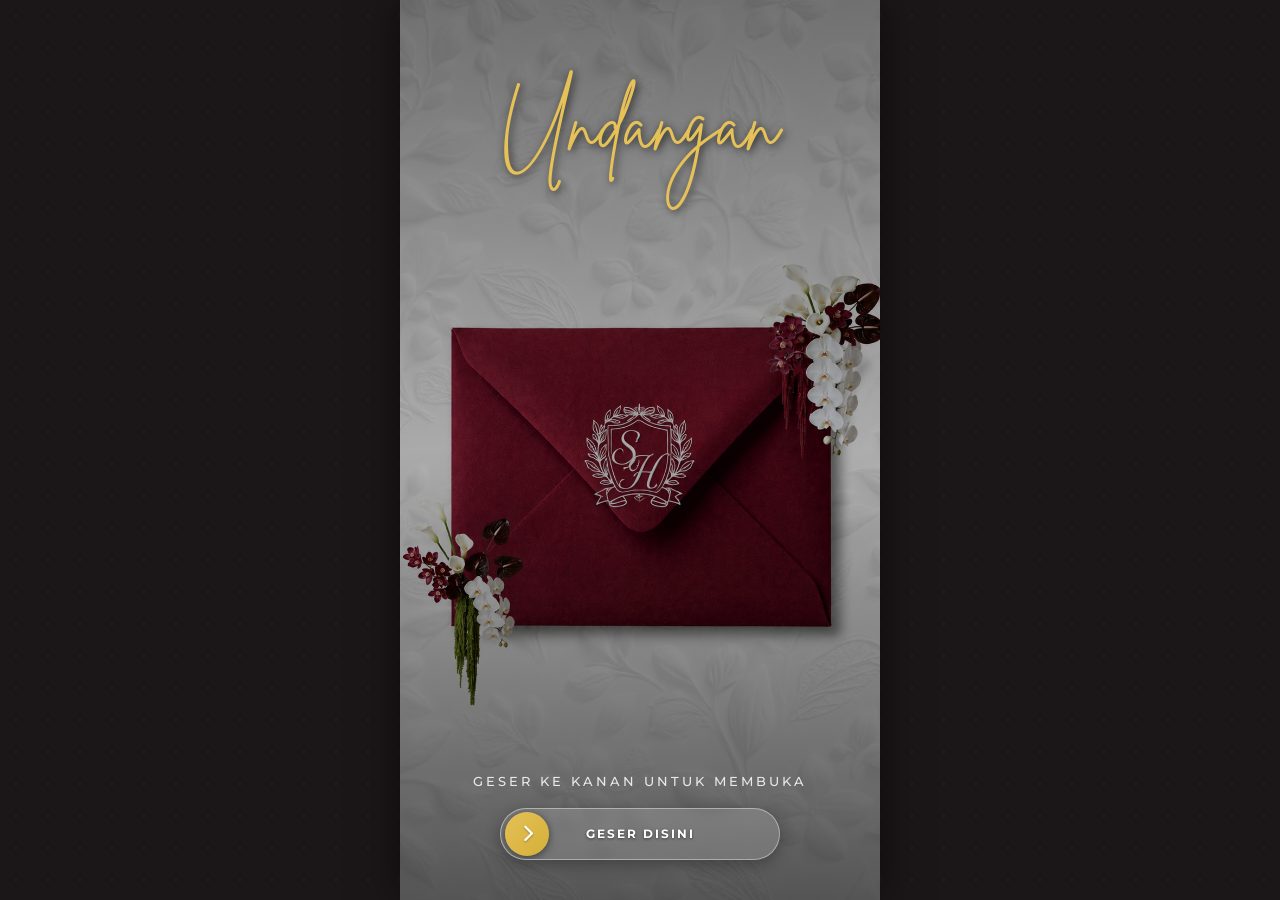
==== commit e584f75e: "Add files via upload" ====
--- a/index.html
+++ b/index.html
@@ -294,7 +294,7 @@
                             </div>
                         </div>
 
-                        <a href="https://maps.app.goo.gl/1c792vHpND1x1CF36?g_st=aw" target="_blank"
+                        <a href="https://maps.app.goo.gl/Py3jZzBEDiTBcgXb7" target="_blank"
                             class="btn-location">
                             <i class="fa-solid fa-location-arrow"></i> Lihat Google Maps
                         </a>
@@ -328,7 +328,7 @@
                             </div>
                         </div>
 
-                        <a href="https://maps.app.goo.gl/1c792vHpND1x1CF36?g_st=aw" target="_blank"
+                        <a href="https://maps.app.goo.gl/Py3jZzBEDiTBcgXb7" target="_blank"
                             class="btn-location">
                             <i class="fa-solid fa-location-arrow"></i> Lihat Google Maps
                         </a>
@@ -476,13 +476,24 @@
                         dapat mengirimikannya secara digital melalui rekening di bawah ini:</p>
 
                     <div class="gift-grid">
-                        <!-- Account 1 -->
+                        <!-- Account 1 (Sulis) -->
                         <div class="bank-card animate-on-scroll">
-                            <div class="bank-logo">REKENING DIGITAL</div>
+                            <div class="bank-logo">BANK BRI</div>
                             <p class="bank-acc-label">Nomor Rekening</p>
-                            <h4 class="bank-number" id="bri-num">1510018330859</h4>
+                            <h4 class="bank-number" id="bri-sulis">522801030465534</h4>
                             <p class="bank-holder">a.n. SULIS</p>
-                            <button class="btn-copy" onclick="copyToClipboard('bri-num')">
+                            <button class="btn-copy" onclick="copyToClipboard('bri-sulis')">
+                                <i class="fa-regular fa-copy"></i> Salin No. Rekening
+                            </button>
+                        </div>
+
+                        <!-- Account 2 (Nofriansyah) -->
+                        <div class="bank-card animate-on-scroll">
+                            <div class="bank-logo">BANK BRI</div>
+                            <p class="bank-acc-label">Nomor Rekening</p>
+                            <h4 class="bank-number" id="bri-nofriansyah">522801051139530</h4>
+                            <p class="bank-holder">a.n. NOFRIANSYAH</p>
+                            <button class="btn-copy" onclick="copyToClipboard('bri-nofriansyah')">
                                 <i class="fa-regular fa-copy"></i> Salin No. Rekening
                             </button>
                         </div>
